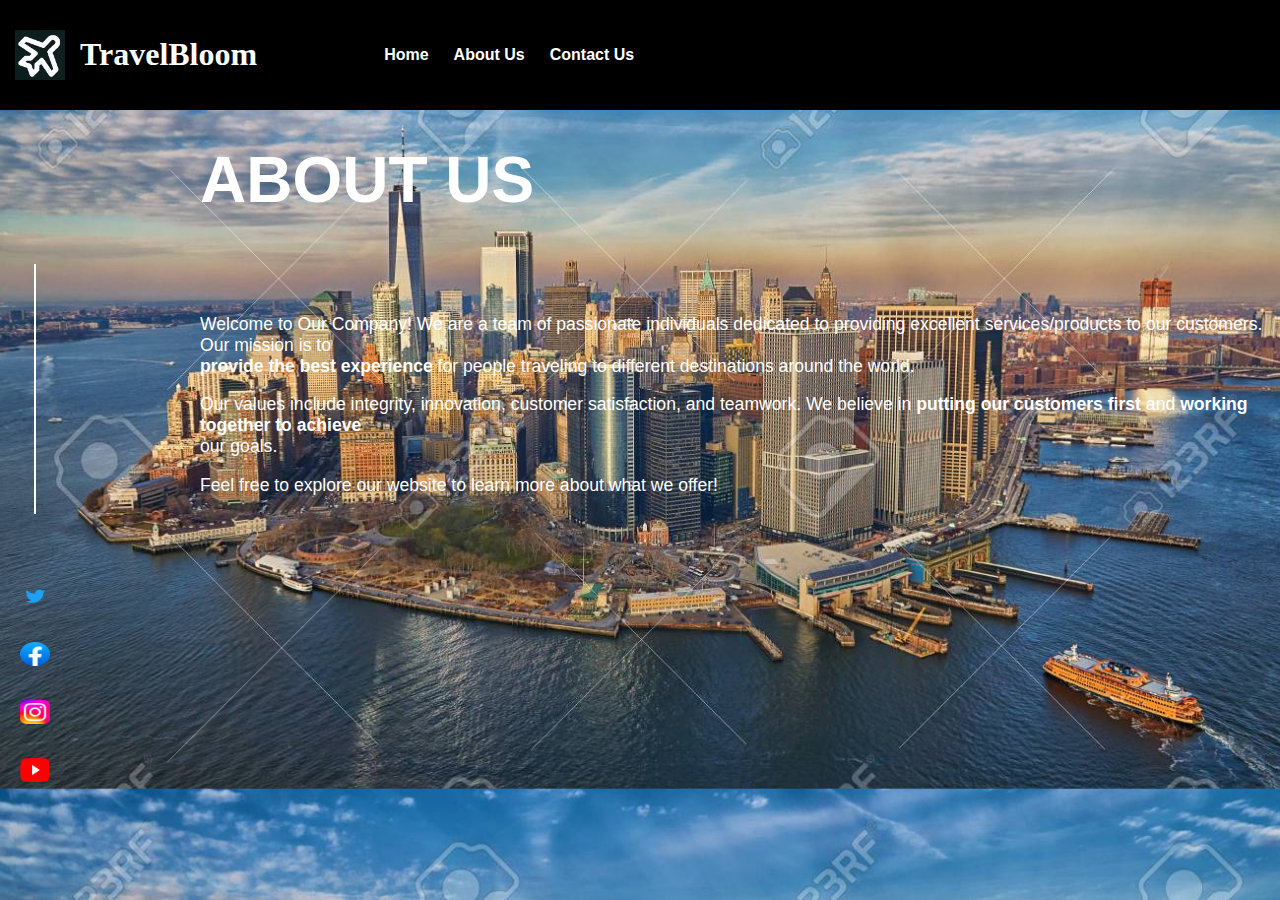
==== about_us.html @ b3cc2b8a "Adding about_us.html (Our team section still missing)" ====
<!DOCTYPE html>

<html style="background-image: url('new_york.jpg'); background-size: cover;">

<head>
    <title>TravelBloom</title>
    <link rel="stylesheet" type="text/css" href="travel_recommendation.css">
    <link rel="stylesheet" href="https://cdnjs.cloudflare.com/ajax/libs/font-awesome/6.0.0/css/all.min.css"
        integrity="sha512-9usAa10IRO0HhonpyAIVpjrylPvoDwiPUiKdWk5t3PyolY1cOd4DSE0Ga+ri4AuTroPR5aQvXU9xC6qOPnzFeg=="
        crossorigin="anonymous" referrerpolicy="no-referrer" />
</head>

<body>
    <div class="twitter-icon-container">
        <div class="vertical-line"></div>
        <a href="https://twitter.com"><img src="twitter.png" alt="Twitter"></a>
        <a href="https://facebook.com"><img src="facebook.png" alt="Facebook"></a>
        <a href="https://instagram.com"><img src="instagram.png" alt="Instagram"></a>
        <a href="https://youtube.com"><img src="youtube.png" alt="YouTube"></a>
    </div>

    <div class="about-us-container">
        <p>ABOUT US</p>
    </div>

    <div class="welcome-container">
        <p>
            <title>Welcome to Our Company</title>
        </head>
        <body>
            <p>Welcome to Our Company! We are a team of passionate individuals dedicated to providing excellent services/products to our customers. Our mission is to <br>
               <span style="font-weight: bold;">provide the best experience</span> for people traveling to different destinations around the world.</p>
            <p>Our values include integrity, innovation, customer satisfaction, and teamwork. We believe in <span style="font-weight: bold;">putting our customers first</span> and <span style="font-weight: bold;">working together to achieve</span><br> 
               our goals.</p>
            <p>Feel free to explore our website to learn more about what we offer!</p>
        </p>
    </div>



    <nav>
        <img src="company_logo.png" alt="Company Logo" id="company-logo">
        <h1 id="iso">TravelBloom</h1>
        <ul>
            <li>
                <a href="./travel_recommendation.html" id="home">Home
                </a>
            </li>
            <li>
                <a href="./about.html" id="home">About Us
                </a>
            </li>
            <li>
                <a href="./contact.html" id="contact">Contact Us
                </a>
            </li>
        </ul>
        <div id="search-container" style="visibility: hidden;">
            <ul>
                <li><input type="text" id="conditionInput" placeholder="Enter a destination or keyword">
                </li>
                <div id="search-buttons">

                    <i class="fas fa-search" style="margin-left: 5px;"></i>

                    <button id='btnSearch'>Search</button>

                    <button id='btnClear'>Clear</button>

                </div>
            </ul>
        </div>
    </nav>


</body>

</html>
---- travel_recommendation.css ----
nav {
    background-color: #000000;
    padding: 15px;
    margin: 0;
    display: flex;
    align-items: center;
    justify-content: space-between;
  }
  
  nav ul {
    list-style-type: none;
    display: flex;
    justify-content: center;
    width: 100%;
  }
  
  nav ul li {
    display: inline;
    margin-right: 10px;
  }
  
  #iso {
    color: white;
  }

  nav a {
    text-decoration: none;
    color: white;
    font-family: Arial, Helvetica, sans-serif;
    font-weight: bold;
    margin-right: 15px;
  }

  #search-container {
    display: flex;
    align-items: center;
    background-color: #fff;
    color: #209999;
    border-radius: 20px;
    padding: 5px 15px;
    box-shadow: 0 2px 5px rgba(0, 0, 0, 0.2);
    width: 500px;
  }

  #search-container ul {
    list-style-type: none;
    display: flex;
    margin: 0;
    padding: 0;
    justify-content: space-between;
  }

  #search-container ul li {
    margin:  5px;
  }

  #search-buttons {
    display: flex;
    align-items: center;
  }

  #search-container input[type="text"] {
    border: none;
    outline: none;
    padding: 10px;
    font-size: 16px;
    border-radius: 20px;
    width: 300px;
  }

  #conditionInput::placeholder {
    color: #209999; /* Replace with your desired color */
    opacity: .6; /* Ensure full visibility (some browsers reduce opacity by default) */
  }

  #search-container button {
    background-color: #209999;
    color: white;
    border: none;
    padding: 5px 10px;
    text-align: center;
    text-decoration: none;
    display: inline-block;
    font-size: 14px;
    cursor: pointer;
    border-radius: 5px;
    margin-left: 10px;
  }

.social-media-container {
    position: fixed;
    top: 50%;
    right: 20px;
    transform: translateY(-50%);
    display: flex;
    flex-direction: column;
    background-color: transparent;
    padding: 10px;
}

.social-media-container a img {
    width: 30px;
    height: 30px;
    margin-bottom: 10px;
    filter: invert(100%); /* Make icons white */
}

.twitter-icon-container {
    position: absolute;
    top: 60%;
    left: 20px;
    transform: translateY(-50%);
    display: flex;
    flex-direction: column;
}

.twitter-icon-container .vertical-line {
    width: 2px;
    height: 250px;
    background-color: white;
    margin-bottom: 70px;
    margin-left: auto;
    margin-right: auto;
}

.twitter-icon-container a img {
    width: 30px;
    height: 3ch;
    margin-bottom: 30px;
}

.main-title-container {
  font-family: Arial, sans-serif;
  font-size: 4em;
  font-weight: bold;
  color: white;
  position: absolute;
  top: 45%;
  left: 200px;
  transform: translateY(-50%);
}

.book-now-button {
  background-color: #209999;
  color: white;
  padding: 10px 20px;
  border: none;
  cursor: pointer;
  font-size: 16px;
  position: absolute;
  top: 80%;
  left: 200px;
  transform: translateY(-50%);
  border-radius: 8px; 
}

body {
  margin: 0;
}

.marketing-container {
  font-family: Arial, sans-serif;
  font-size: 1.1em;
  color: white;
  position: absolute;
  top: 65%;
  left: 200px;
  transform: translateY(-50%);
}

#company-logo {
    height: 50px;
    margin-right: 15px;
}

.about-us-container {
  font-family: Arial, sans-serif;
  font-size: 4em;
  font-weight: bold;
  color: white;
  position: absolute;
  top: 20%;
  left: 200px;
  transform: translateY(-50%);
}

.welcome-container {
  font-family: Arial, sans-serif;
  font-size: 1.1em;
  color: white;
  position: absolute;
  top: 45%;
  left: 200px;
  transform: translateY(-50%);
}
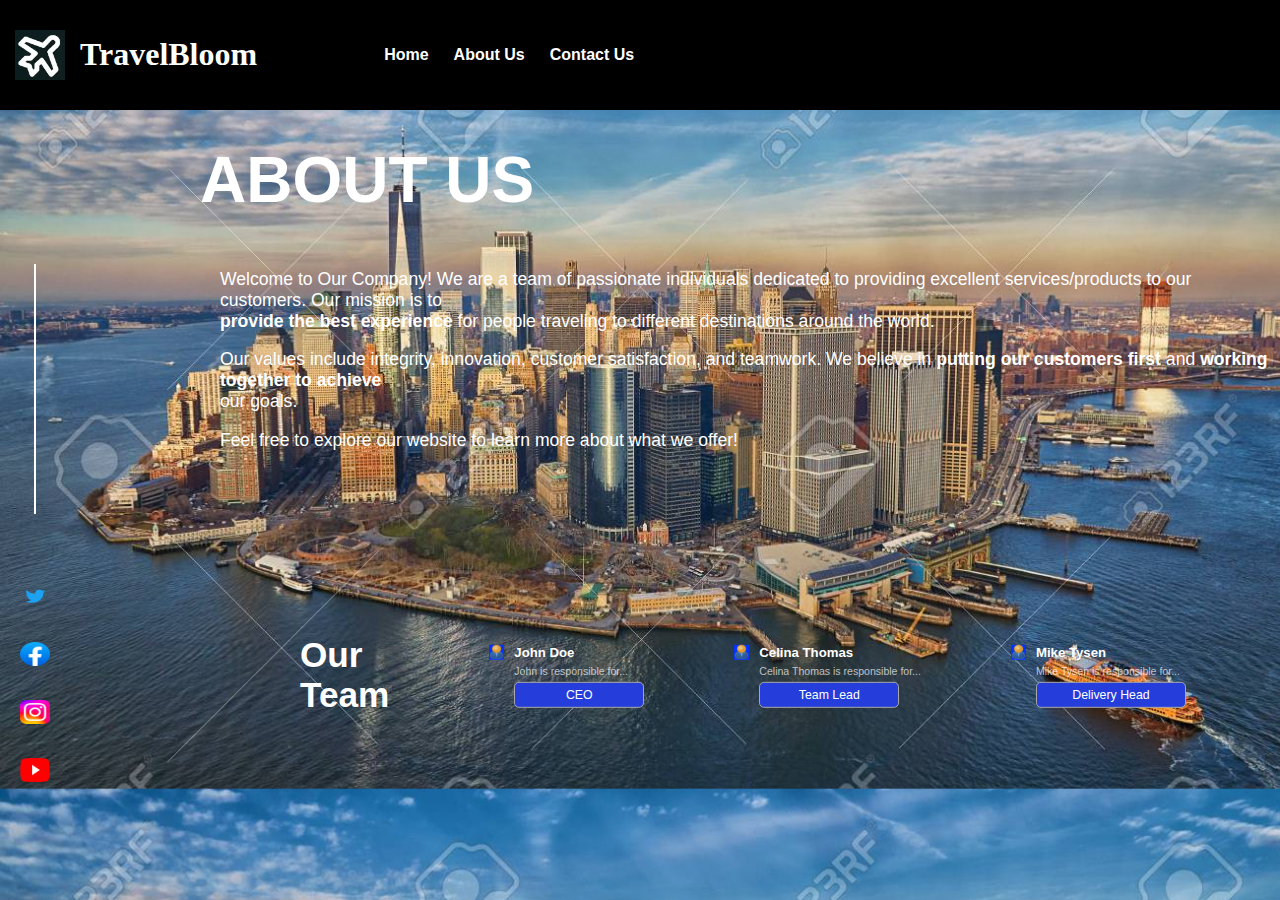
==== commit 49874d86: "Add team info to about_us.html" ====
--- a/about_us.html
+++ b/about_us.html
@@ -36,7 +36,31 @@
         </p>
     </div>
 
+    <div class="team-container">
 
+        <div class="team-header">
+            <p>Our<br>Team</p>
+        </div>
+
+        <img src="team_member.jpeg" width="15px" height="15px">
+        <div class="team-member">
+            <p class="name">John Doe</p>
+            <p class="role">John is responsible for...</p>
+            <button id="ceo-button" style="width: 130px;">CEO</button>
+        </div>
+        <img src="team_member.jpeg" width="15px" height="15px">
+        <div class="team-member">
+            <p class="name">Celina Thomas</p>
+            <p class="role">Celina Thomas is responsible for...</p>
+            <button id="team-lead-button" style="width: 140px;">Team Lead</button>
+        </div>
+        <img src="team_member.jpeg" width="15px" height="15px">
+        <div class="team-member">
+            <p class="name">Mike Tysen</p>
+            <p class="role">Mike Tysen is responsible for...</p>
+            <button id="delivery-head-button" style="width: 150px;">Delivery Head</button>
+        </div>
+    </div>
 
     <nav>
         <img src="company_logo.png" alt="Company Logo" id="company-logo">
--- a/travel_recommendation.css
+++ b/travel_recommendation.css
@@ -189,7 +189,59 @@
   font-size: 1.1em;
   color: white;
   position: absolute;
-  top: 45%;
-  left: 200px;
-  transform: translateY(-50%);
+  top: 40%;
+  left: 220px;
+  transform: translateY(-50%);
+}
+
+.team-container {
+  font-family: Arial, sans-serif;
+  font-size: 1.1em;
+  color: white;
+  position: absolute;
+  top: 80%;
+  left: 300px;
+  transform: translateY(-50%);
+  display: flex;
+}
+
+.team-header {
+  font-family: Arial, sans-serif;
+  font-size: 2em;
+  font-weight: bold;
+  color: white;
+  transform: translateY(-30%);
+  margin-right: 100px;
+  
+}
+.team-member {
+  margin-bottom: 20px;
+  margin-left: 10px;
+  margin-right: 90px;
+}
+.team-member .name {
+  margin: 0;
+  font-size: .75em;
+  font-weight: bold;
+}
+
+.team-member p {
+  margin: 5px 0;
+}
+
+.team-member .role {
+  font-size: 0.60em;
+  font-weight: normal;
+  color: rgba(255, 255, 255, 0.7);
+  
+}
+
+.team-member button {
+  background-color: #243ddb;
+  font-size: 0.70em;
+  color: white;
+  border: 1px solid rgb(169, 168, 168);
+  border-radius: 5px;
+  padding: 5px 10px;
+  cursor: pointer;
 }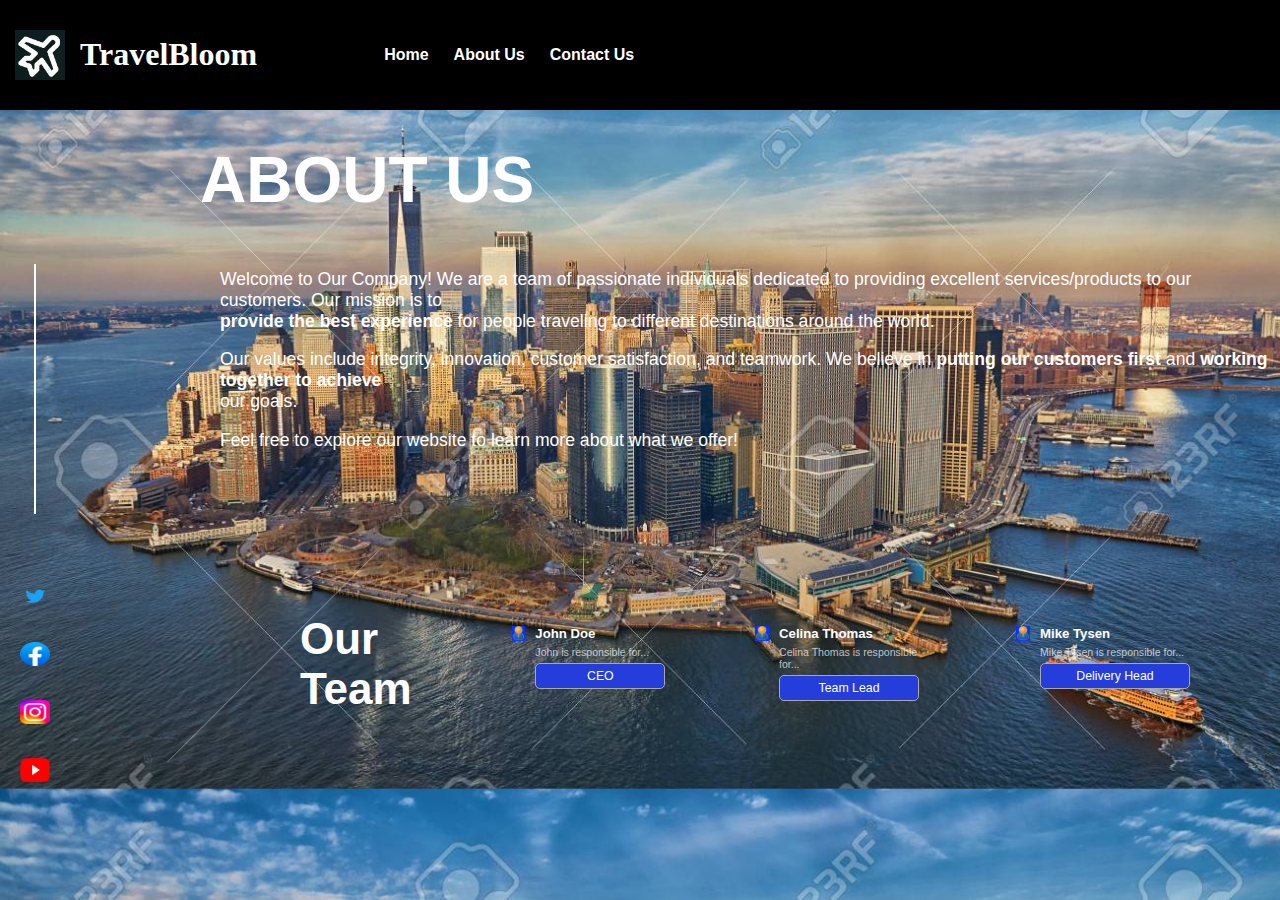
==== commit 923b9888: "Add contact.html without form, yet" ====
--- a/about_us.html
+++ b/about_us.html
@@ -26,14 +26,17 @@
     <div class="welcome-container">
         <p>
             <title>Welcome to Our Company</title>
-        </head>
-        <body>
-            <p>Welcome to Our Company! We are a team of passionate individuals dedicated to providing excellent services/products to our customers. Our mission is to <br>
-               <span style="font-weight: bold;">provide the best experience</span> for people traveling to different destinations around the world.</p>
-            <p>Our values include integrity, innovation, customer satisfaction, and teamwork. We believe in <span style="font-weight: bold;">putting our customers first</span> and <span style="font-weight: bold;">working together to achieve</span><br> 
-               our goals.</p>
-            <p>Feel free to explore our website to learn more about what we offer!</p>
         </p>
+        <p>Welcome to Our Company! We are a team of passionate individuals dedicated to providing excellent
+            services/products to our customers. Our mission is to <br>
+            <span style="font-weight: bold;">provide the best experience</span> for people traveling to different
+            destinations around the world.
+        </p>
+        <p>Our values include integrity, innovation, customer satisfaction, and teamwork. We believe in <span
+                style="font-weight: bold;">putting our customers first</span> and <span
+                style="font-weight: bold;">working together to achieve</span><br>
+            our goals.</p>
+        <p>Feel free to explore our website to learn more about what we offer!</p>
     </div>
 
     <div class="team-container">
@@ -99,4 +102,4 @@
 
 </body>
 
-</html>
+</html>--- a/travel_recommendation.css
+++ b/travel_recommendation.css
@@ -207,7 +207,7 @@
 
 .team-header {
   font-family: Arial, sans-serif;
-  font-size: 2em;
+  font-size: 2.5em;
   font-weight: bold;
   color: white;
   transform: translateY(-30%);
@@ -244,4 +244,26 @@
   border-radius: 5px;
   padding: 5px 10px;
   cursor: pointer;
+}
+
+.contact-us-container {
+  font-family: Arial, sans-serif;
+  font-size: 4em;
+  font-weight: bold;
+  color: white;
+  position: absolute;
+  top: 60%;
+  left: 200px;
+  transform: translateY(-50%);
+}
+
+.get-in-touch-container {
+  font-family: Arial, sans-serif;
+  font-size: .75em;
+  font-weight: normal;
+  color: white;
+  position: absolute;
+  top: 70%;
+  left: 200px;
+  transform: translateY(-50%);
 }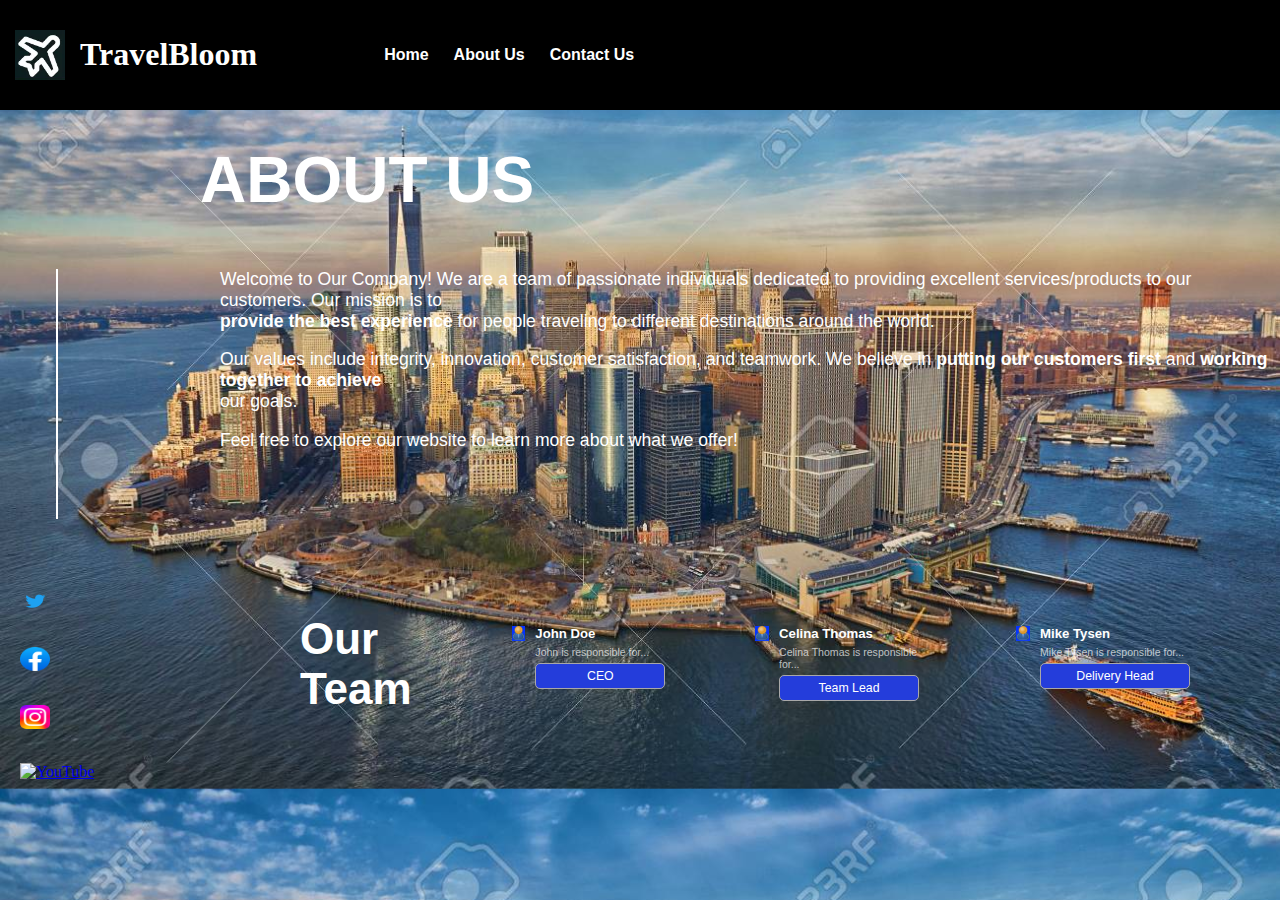
==== commit e636d7e8: "Moved pictures and icons to respective folders." ====
--- a/about_us.html
+++ b/about_us.html
@@ -1,6 +1,6 @@
 <!DOCTYPE html>
 
-<html style="background-image: url('new_york.jpg'); background-size: cover;">
+<html style="background-image: url('resources/new_york.jpg'); background-size: cover;">
 
 <head>
     <title>TravelBloom</title>
@@ -13,10 +13,10 @@
 <body>
     <div class="twitter-icon-container">
         <div class="vertical-line"></div>
-        <a href="https://twitter.com"><img src="twitter.png" alt="Twitter"></a>
-        <a href="https://facebook.com"><img src="facebook.png" alt="Facebook"></a>
-        <a href="https://instagram.com"><img src="instagram.png" alt="Instagram"></a>
-        <a href="https://youtube.com"><img src="youtube.png" alt="YouTube"></a>
+        <a href="https://twitter.com"><img src="resources/twitter.png" alt="Twitter"></a>
+        <a href="https://facebook.com"><img src="resources/facebook.png" alt="Facebook"></a>
+        <a href="https://instagram.com"><img src="resources/instagram.png" alt="Instagram"></a>
+        <a href="https://youtube.com"><img src="resources/YouTube.png" alt="YouTube"></a>
     </div>
 
     <div class="about-us-container">
@@ -45,19 +45,19 @@
             <p>Our<br>Team</p>
         </div>
 
-        <img src="team_member.jpeg" width="15px" height="15px">
+        <img src="resources/team_member.jpeg" width="15px" height="15px">
         <div class="team-member">
             <p class="name">John Doe</p>
             <p class="role">John is responsible for...</p>
             <button id="ceo-button" style="width: 130px;">CEO</button>
         </div>
-        <img src="team_member.jpeg" width="15px" height="15px">
+        <img src="resources/team_member.jpeg" width="15px" height="15px">
         <div class="team-member">
             <p class="name">Celina Thomas</p>
             <p class="role">Celina Thomas is responsible for...</p>
             <button id="team-lead-button" style="width: 140px;">Team Lead</button>
         </div>
-        <img src="team_member.jpeg" width="15px" height="15px">
+        <img src="resources/team_member.jpeg" width="15px" height="15px">
         <div class="team-member">
             <p class="name">Mike Tysen</p>
             <p class="role">Mike Tysen is responsible for...</p>
@@ -66,7 +66,7 @@
     </div>
 
     <nav>
-        <img src="company_logo.png" alt="Company Logo" id="company-logo">
+        <img src="resources/company_logo.png" alt="Company Logo" id="company-logo">
         <h1 id="iso">TravelBloom</h1>
         <ul>
             <li>
--- a/travel_recommendation.css
+++ b/travel_recommendation.css
@@ -266,4 +266,110 @@
   top: 70%;
   left: 200px;
   transform: translateY(-50%);
-}+}
+
+.contact-form-container {
+  font-family: Arial, sans-serif;
+  width: 600px;
+  font-size: .75em;
+  font-weight: normal;
+  color: white;
+  position: absolute;
+  top: 55%;
+  right: 20px;
+  transform: translateY(-50%);
+}
+
+.contact-form-container form {
+  display: flex;
+  flex-direction: column;
+}
+
+.contact-form-container form input {
+  background-color: transparent;
+  border: 1px solid white;
+  border-radius: 5px;
+  margin-bottom: 10px;
+  margin-top: 10px;
+}
+
+.contact-form-container form textarea {
+  background-color: transparent;
+  border: 1px solid white;
+  border-radius: 5px;
+  margin-bottom: 10px;
+  margin-top: 10px;
+}
+
+.contact-form-container form button {
+  background-color: #209999;
+  color: white;
+  border: none;
+  border-radius: 5px;
+}
+
+.search-results-container {
+  font-family: Arial, sans-serif;
+  width: 600px;
+  height: 700px;
+  font-size: .75em;
+  font-weight: normal;
+  color: white;
+  position: absolute;
+  top: 150px;  /* Position it below the nav bar */
+  right: 50px;  /* Position it to the far right */
+  transform: none;
+  background-color: rgba(0, 0, 0, 0);
+  border-radius: 8px;
+  /* visibility: hidden; */
+  overflow-y: auto; /* Makes the container scrollable vertically */
+}
+
+.search-results-container .result-image {
+  width: 100%;
+  height: auto;
+  object-fit: contain;
+  display: block;
+  border-radius: 4px;
+  background-color: rgba(0, 0, 0, 0.3);
+}
+
+.result-card {
+  display: flex;
+  background-color: white;
+  border-radius: 15px;
+  flex-direction: column;
+  align-items: left;
+  margin-bottom: 20px;
+}
+
+.result-name {
+  font-family: 'Franklin Gothic Medium', 'Arial Narrow', Arial, sans-serif;
+  font-size: 2em;
+  font-weight: bold;
+  margin-left: 10PX;
+  color: blue
+}
+
+.result-description {
+  font-family: 'Arial', sans-serif;
+  font-size: 1.2em;
+  margin-left: 10PX;
+  color: blue;
+}
+
+.visit-button {
+  background-color: #209999;
+  width: 100px;
+  color: white;
+  border: none;
+  padding: 5px 10px;
+  text-align: center;
+  text-decoration: none;
+  display: inline-block;
+  font-size: 14px;
+  cursor: pointer;
+  border-radius: 5px;
+  margin-left: 10px;
+  margin-bottom: 10px;
+}
